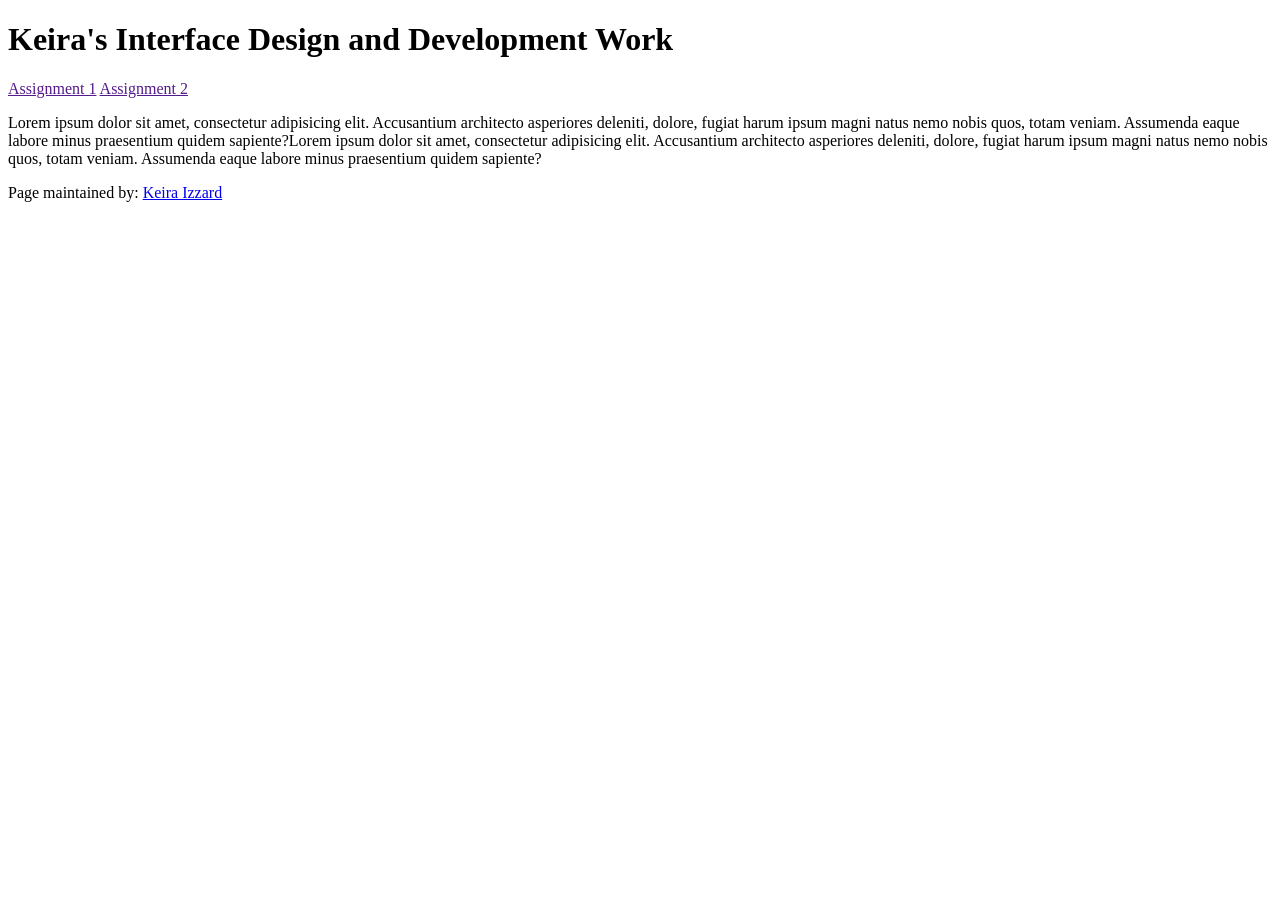
==== assignment1.html @ fe0f4af7 "Fixed broken assignment 1 nav link" ====
<!doctype html>
<html lang="en">
<head>
    <meta charset="UTF-8">
    <meta name="viewport"
          content="width=device-width, user-scalable=no, initial-scale=1.0, maximum-scale=1.0, minimum-scale=1.0">
    <meta http-equiv="X-UA-Compatible" content="ie=edge">

<!-- !!!!! -->
<!--    change this to refer to your specific page  -->
    <title>Flyingturtle</title>

<!-- !!!!! -->
<!--  change this to your preferred icon  -->
    <!-- favicon was sourced from favicon.io but the original graphics are copyright 2020 Twitter, Inc
    and other contributors -->
    <!-- They are licensed under CC-BY 4.0 as linked below -->
    <!-- https://creativecommons.org/licenses/by/4.0/ -->
    <link rel="icon" type="image/png" href="./assets/icons/chess.png">

    <link rel="stylesheet" href="reset.css">
    <link rel="stylesheet" href="style.css">
</head>
<body>

    <header>
<!-- !!!!! -->
<!--    change this to your preferred online name  -->
        <h1>Keira's Interface Design and Development Work</h1>
    </header>

    <div class="mainNavContainer">

        <nav>
            <a href="">Assignment 1</a>
            <a href="">Assignment 2</a>
        </nav>

        <main>
            <section id="intro-section">
                <p> Lorem ipsum dolor sit amet, consectetur adipisicing elit. Accusantium architecto asperiores deleniti, dolore, fugiat harum ipsum magni natus nemo nobis quos, totam veniam. Assumenda eaque labore minus praesentium quidem sapiente?Lorem ipsum dolor sit amet, consectetur adipisicing elit. Accusantium architecto asperiores deleniti, dolore, fugiat harum ipsum magni natus nemo nobis quos, totam veniam. Assumenda eaque labore minus praesentium quidem sapiente?</p>
            </section>
        </main>

        <!-- this is an empty element which helps with spacing -->
        <aside></aside>

    </div>

    <footer>
        <p>
<!-- !!!!! -->
<!--    change this to your preferred online name and update link to refer to your github page  -->
            Page maintained by:
            <a href="github.com/KeiraIzzard/" target="_blank">
                
            Keira Izzard
            </a>
        </p>
    </footer>
</body>
</html>
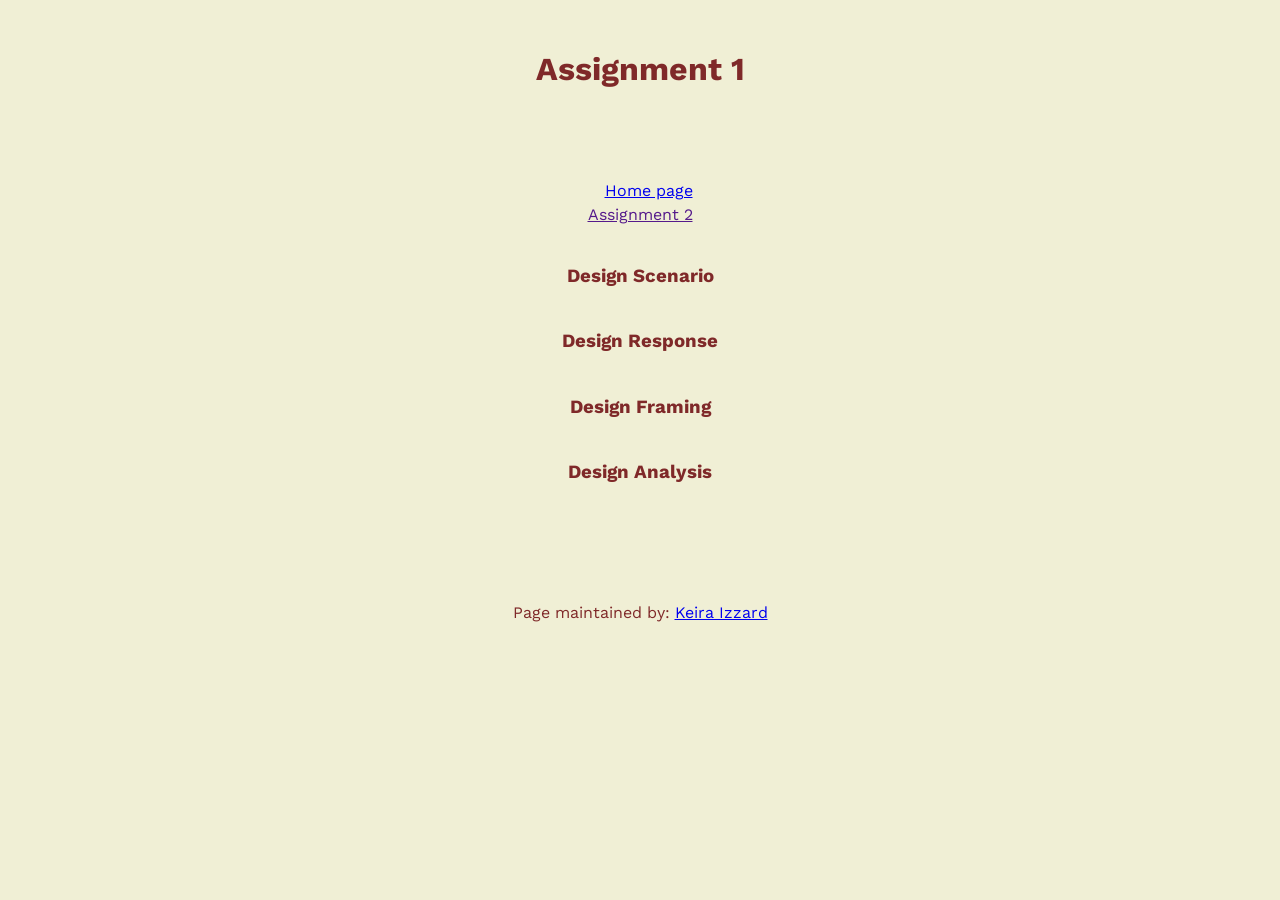
==== commit fd21c0c4: "Changed background colours for light and dark mode, changed text colours, centred headings and align" ====
--- a/assignment1.html
+++ b/assignment1.html
@@ -8,7 +8,7 @@
 
 <!-- !!!!! -->
 <!--    change this to refer to your specific page  -->
-    <title>Flyingturtle</title>
+    <title>Keira's Site</title>
 
 <!-- !!!!! -->
 <!--  change this to your preferred icon  -->
@@ -26,20 +26,32 @@
     <header>
 <!-- !!!!! -->
 <!--    change this to your preferred online name  -->
-        <h1>Keira's Interface Design and Development Work</h1>
+        <h1>Assignment 1</h1>
     </header>
 
     <div class="mainNavContainer">
 
         <nav>
-            <a href="">Assignment 1</a>
+            <a href="./index.html">Home page</a>
             <a href="">Assignment 2</a>
         </nav>
 
         <main>
-            <section id="intro-section">
-                <p> Lorem ipsum dolor sit amet, consectetur adipisicing elit. Accusantium architecto asperiores deleniti, dolore, fugiat harum ipsum magni natus nemo nobis quos, totam veniam. Assumenda eaque labore minus praesentium quidem sapiente?Lorem ipsum dolor sit amet, consectetur adipisicing elit. Accusantium architecto asperiores deleniti, dolore, fugiat harum ipsum magni natus nemo nobis quos, totam veniam. Assumenda eaque labore minus praesentium quidem sapiente?</p>
+            <section>
+            <h3>Design Scenario</h3>
+
+
             </section>
+            <h3>Design Response</h3>
+
+
+            </section>
+            <h3>Design Framing</h3>
+
+
+            </section>
+            <h3>Design Analysis</h3>
+
         </main>
 
         <!-- this is an empty element which helps with spacing -->
--- a/style.css
+++ b/style.css
@@ -0,0 +1,145 @@
+/*!!!!!*/
+/*add in your own font imports here*/
+/*remember to update them in the rest of the CSS : eg the body selector*/
+@import url('https://fonts.googleapis.com/css2?family=Work+Sans:ital,wght@0,100..900;1,100..900&display=swap');
+
+/*!!!!!*/
+/*change out, and/or add colours to the colour scheme*/
+:root{
+    /* basic 2-bit palette from 1bit Monitor Glow Palette by Polyducks */
+    /* https://lospec.com/palette-list/1bit-monitor-glow */
+    --colour-1: #7f2929;
+    --colour-2: #f0efd5;
+}
+
+/* this swaps the colour order to account for user's OS dark mode */
+/*!!!!!*/
+/*remember to update the colours here too to reflect the above changes*/
+@media (prefers-color-scheme: dark) {
+    :root{
+        --colour-1: #f0efd5;
+        --colour-2: #7f2929;
+    }
+}
+
+
+body {
+    background-color: var(--colour-2);
+    color: var(--colour-1);
+    font-family: 'Work Sans', sans-serif;
+    line-height: 1.5;
+    padding: 1rem;
+    display: flex;
+    flex-direction: column;
+    gap: 1rem;
+}
+
+header {
+    display: flex;
+    justify-content: center;
+    margin-block-end: 3rem;
+}
+header h1 {
+    text-align: center;
+}
+
+.mainNavContainer {
+    flex: 1;
+    display: flex;
+    flex-direction: column;
+    align-items: center;
+    gap: 1rem;
+}
+
+footer {
+    display: flex;
+    flex-direction: column;
+    align-items: center;
+    gap: 0.5rem;
+    margin-block-start: 1rem;
+}
+
+
+nav {
+    display: flex;
+    flex-direction: column;
+    min-width: fit-content;
+    flex: 1;
+    align-items: flex-end;
+}
+
+main {
+    display: flex;
+    flex-direction: column;
+    align-items: center;
+}
+
+aside {
+    visibility: hidden;
+    flex: 1;
+}
+
+footer {
+    display: flex;
+    justify-content: center;
+    margin-block-start: 3rem;
+}
+
+/*technique from Kevin Powell*/
+/*https://youtu.be/CU8Plk-53RU?si=zMpP0Pfbg1SaXeDB&t=255*/
+/*longer post about how this works and the * + * selector*/
+/*https://alistapart.com/article/axiomatic-css-and-lobotomized-owls/*/
+.prose > * + * {
+    margin-block-start: var(--prose-flow, 1em);
+}
+
+/* breakpoints from Material Design Spec https://m3.material.io/foundations/layout/breakpoints/overview */
+/* while sometimes mobile first is recommended, as we will be focused on desktop, we will start there */
+
+/* assumed base sizing is large (1200–1599px) : desktop  */
+
+/* extra-large breakpoint : desktop, ultrawide monitors */
+@media (width > 1600px) {
+
+}
+
+/* expanded breakpoint : phone or tablet in landscape, desktop */
+@media (width < 1200px) {
+    header {
+        margin-block-end: 2rem;
+    }
+    footer {
+        margin-block-start: 2rem;
+    }
+}
+/* medium breakpoint : tablet in portrait */
+@media (width < 840px) {
+    header {
+        margin-block-end: 1rem;
+    }
+    .mainNavContainer {
+        flex-direction: column;
+        justify-content: flex-start;
+        align-items: center;
+    }
+    nav {
+        flex: 0;
+        width: 100%;
+        max-width: 80rch;
+        justify-content: space-between;
+        flex-direction: row;
+    }
+    main {
+        flex: 1;
+    }
+    aside {
+        flex: 0;
+    }
+    footer {
+        margin-block-start: 1rem;
+    }
+}
+/* compact breakpoint : phone in portrait */
+@media (width < 600px) {
+
+}
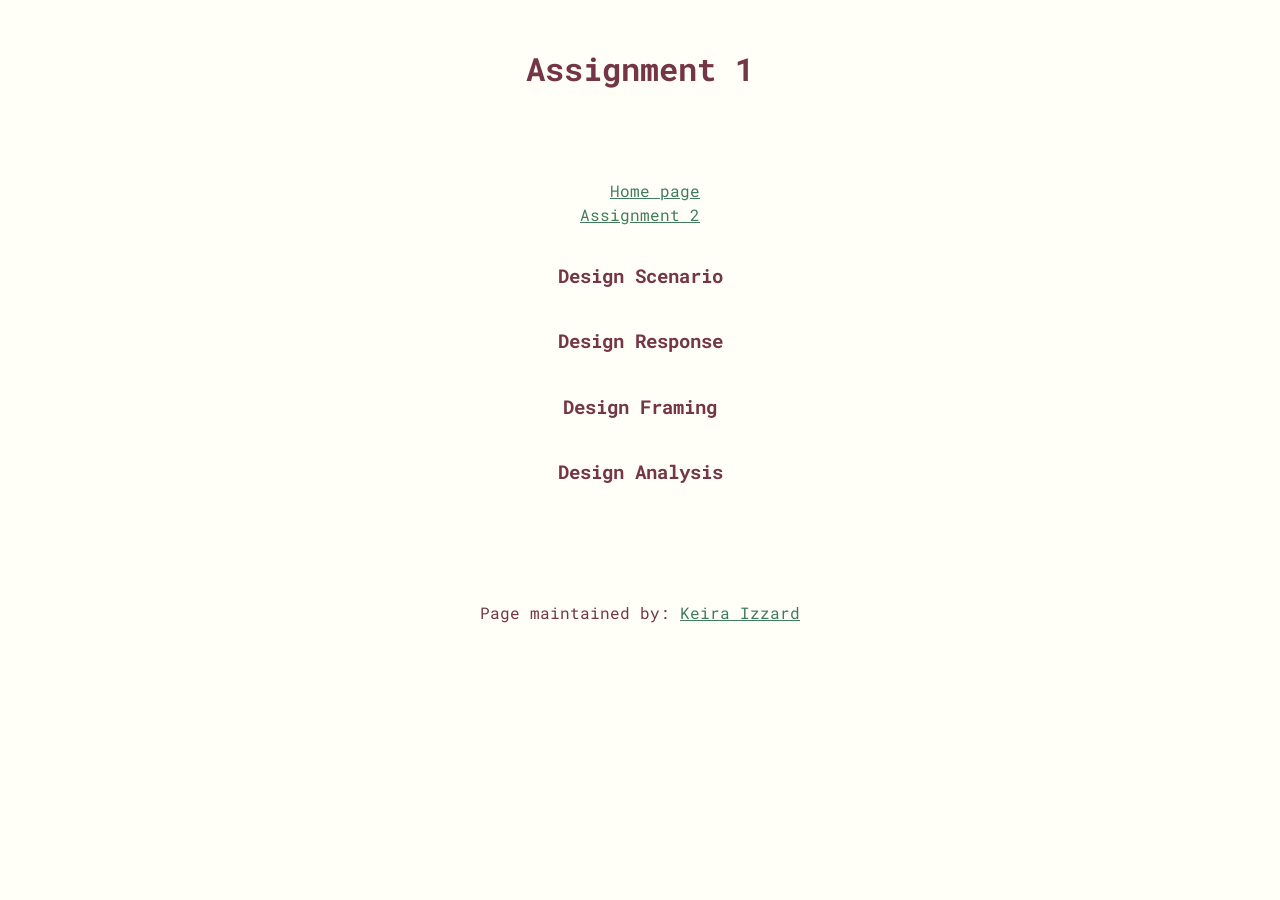
==== commit c2de51e7: "re changed colours for light and dark mode, coloured links, made sure links were aligned centre, cha" ====
--- a/assignment1.html
+++ b/assignment1.html
@@ -29,8 +29,7 @@
         <h1>Assignment 1</h1>
     </header>
 
-    <div class="mainNavContainer">
-
+    <div class="mainNavContainer leftAlignNav">
         <nav>
             <a href="./index.html">Home page</a>
             <a href="">Assignment 2</a>
@@ -58,6 +57,7 @@
         <aside></aside>
 
     </div>
+    
 
     <footer>
         <p>
--- a/style.css
+++ b/style.css
@@ -1,38 +1,38 @@
-/*!!!!!*/
-/*add in your own font imports here*/
-/*remember to update them in the rest of the CSS : eg the body selector*/
-@import url('https://fonts.googleapis.com/css2?family=Work+Sans:ital,wght@0,100..900;1,100..900&display=swap');
+@import url('https://fonts.googleapis.com/css2?family=Roboto+Mono:ital,wght@0,100..700;1,100..700&display=swap');
 
-/*!!!!!*/
-/*change out, and/or add colours to the colour scheme*/
 :root{
     /* basic 2-bit palette from 1bit Monitor Glow Palette by Polyducks */
     /* https://lospec.com/palette-list/1bit-monitor-glow */
-    --colour-1: #7f2929;
-    --colour-2: #f0efd5;
+    --colour-1: #743547; /* text color light mode*/
+    --colour-2: #fffff7; /*background color light mode*/
+    --link-colour: #407c5b; /*link colour light mode*/
 }
 
-/* this swaps the colour order to account for user's OS dark mode */
-/*!!!!!*/
-/*remember to update the colours here too to reflect the above changes*/
 @media (prefers-color-scheme: dark) {
     :root{
-        --colour-1: #f0efd5;
-        --colour-2: #7f2929;
-    }
-}
-
+            --colour-1: #fffff7; /*text color dark mode*/
+            --colour-2: #743547; /*background color dark mode*/
+            --link-colour: #b9ffc9; /*link colour dark mode*/
+        }
+       
+    
+        }
+        
+        a {
+            color: var(--link-colour);
+        }
 
 body {
-    background-color: var(--colour-2);
-    color: var(--colour-1);
-    font-family: 'Work Sans', sans-serif;
-    line-height: 1.5;
-    padding: 1rem;
-    display: flex;
-    flex-direction: column;
-    gap: 1rem;
-}
+        background-color: var(--colour-2);
+        color: var(--colour-1);
+        font-family: 'Roboto Mono', monospace;
+        line-height: 1.5;
+        padding: 1rem;
+        display: flex;
+        flex-direction: column;
+        gap: 1rem;
+        }
+
 
 header {
     display: flex;
@@ -41,6 +41,14 @@
 }
 header h1 {
     text-align: center;
+}
+
+.leftAlignNav {
+    align-items: flex-start;
+}
+
+main h2 {
+    margin-block: 2rem;
 }
 
 .mainNavContainer {
@@ -140,6 +148,4 @@
     }
 }
 /* compact breakpoint : phone in portrait */
-@media (width < 600px) {
-
-}+@media (width < 600px){ }
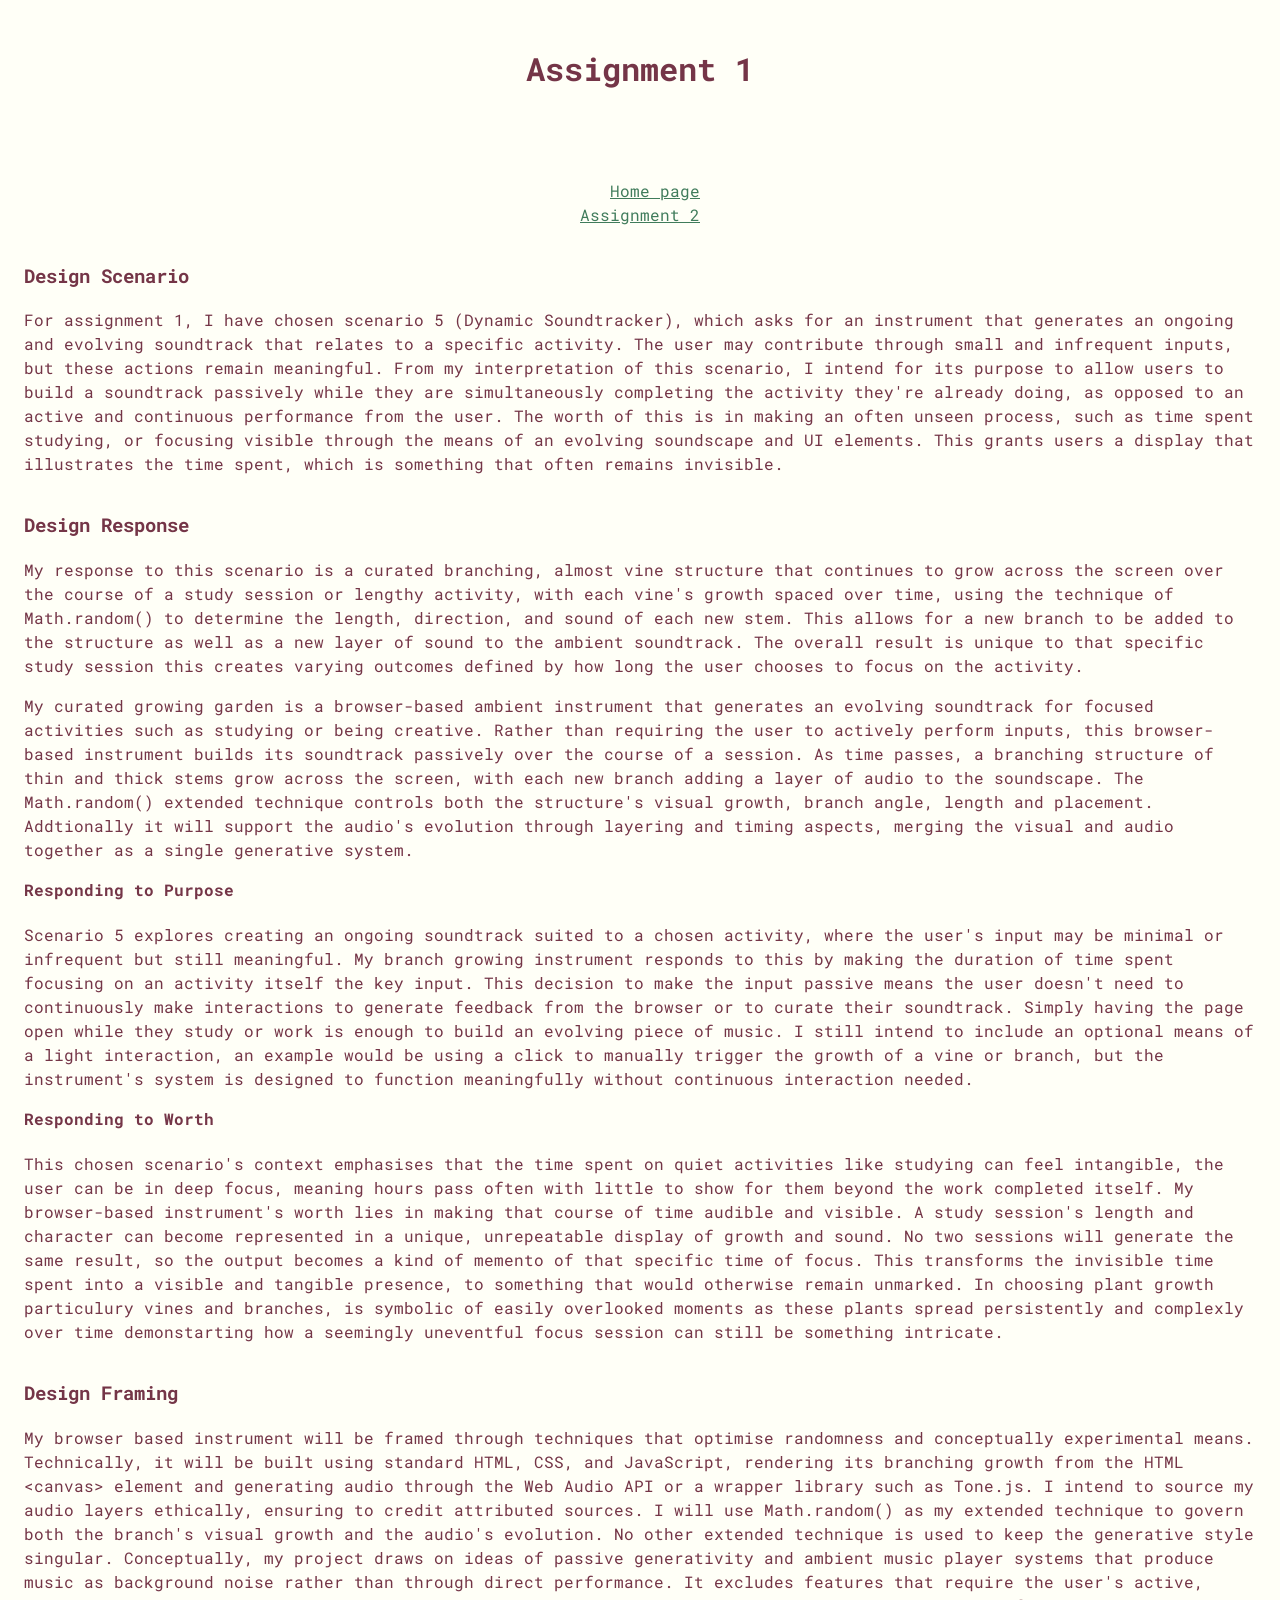
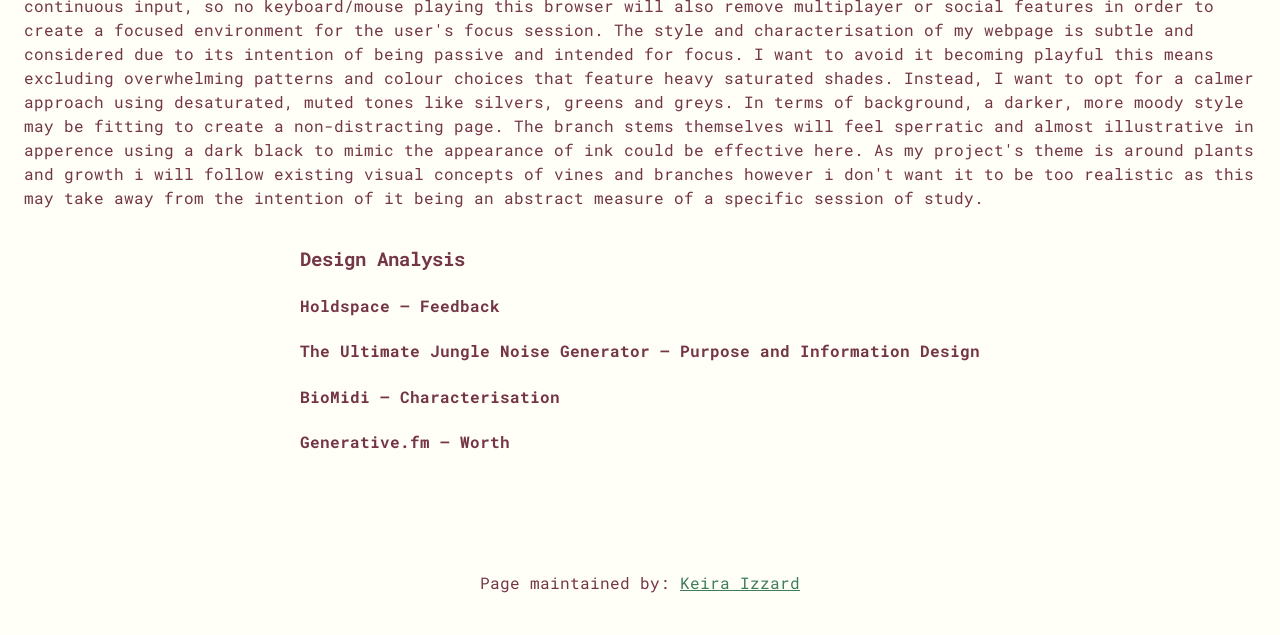
==== commit 76481012: "Added in my paragraph's of analysis" ====
--- a/assignment1.html
+++ b/assignment1.html
@@ -37,19 +37,49 @@
 
         <main>
             <section>
-            <h3>Design Scenario</h3>
-
-
-            </section>
-            <h3>Design Response</h3>
-
-
-            </section>
-            <h3>Design Framing</h3>
-
-
-            </section>
-            <h3>Design Analysis</h3>
+                <h3>Design Scenario</h3>
+                <div class="prose">
+                <p>For assignment 1, I have chosen scenario 5 (Dynamic Soundtracker), which asks for an instrument that generates an ongoing and evolving soundtrack that relates to a specific activity. The user may contribute through small and infrequent inputs, but these actions remain meaningful. From my interpretation of this scenario, I intend for its purpose to allow users to build a soundtrack passively while they are simultaneously completing the activity they're already doing, as opposed to an active and continuous performance from the user. The worth of this is in making an often unseen process, such as time spent studying, or focusing visible through the means of an evolving soundscape and UI elements. This grants users a display that illustrates the time spent, which is something that often remains invisible.</p>
+                </div>
+                </section>
+                
+                <section>
+                <h3>Design Response</h3>
+                <div class="prose">
+                <p>My response to this scenario is a curated branching, almost vine structure that continues to grow across the screen over the course of a study session or lengthy activity, with each vine's growth spaced over time, using the technique of Math.random() to determine the length, direction, and sound of each new stem. This allows for a new branch to be added to the structure as well as a new layer of sound to the ambient soundtrack. The overall result is unique to that specific study session this creates varying outcomes defined by how long the user chooses to focus on the activity.</p>
+                <p>My curated growing garden is a browser-based ambient instrument that generates an evolving soundtrack for focused activities such as studying or being creative. Rather than requiring the user to actively perform inputs, this browser-based instrument builds its soundtrack passively over the course of a session. As time passes, a branching structure of thin and thick stems grow across the screen, with each new branch adding a layer of audio to the soundscape. The Math.random() extended technique controls both the structure's visual growth, branch angle, length and placement. Addtionally it will support the audio's evolution through layering and timing aspects, merging the visual and audio together as a single generative system.</p>
+                
+                <h4>Responding to Purpose</h4>
+                <p>Scenario 5 explores creating an ongoing soundtrack suited to a chosen activity, where the user's input may be minimal or infrequent but still meaningful. My branch growing instrument responds to this by making the duration of time spent focusing on an activity itself the key input. This decision to make the input passive means the user doesn't need to continuously make interactions to generate feedback from the browser or to curate their soundtrack. Simply having the page open while they study or work is enough to build an evolving piece of music. I still intend to include an optional means of a light interaction, an example would be using a click to manually trigger the growth of a vine or branch, but the instrument's system is designed to function meaningfully without continuous interaction needed.</p>
+                
+                <h4>Responding to Worth</h4>
+                <p>This chosen scenario's context emphasises that the time spent on quiet activities like studying can feel intangible, the user can be in deep focus, meaning hours pass often with little to show for them beyond the work completed itself. My browser-based instrument's worth lies in making that course of time audible and visible. A study session's length and character can become represented in a unique, unrepeatable display of growth and sound. No two sessions will generate the same result, so the output becomes a kind of memento of that specific time of focus. This transforms the invisible time spent into a visible and tangible presence, to something that would otherwise remain unmarked. In choosing plant growth particulury vines and branches, is symbolic of easily overlooked moments as these plants spread persistently and complexly over time demonstarting how a seemingly uneventful focus session can still be something intricate.</p>
+                </div>
+                </section>
+                
+                <section>
+                <h3>Design Framing</h3>
+                <div class="prose">
+                <p>My browser based instrument will be framed through techniques that optimise randomness and conceptually experimental means. Technically, it will be built using standard HTML, CSS, and JavaScript, rendering its branching growth from the HTML &lt;canvas&gt; element and generating audio through the Web Audio API or a wrapper library such as Tone.js. I intend to source my audio layers ethically, ensuring to credit attributed sources. I will use Math.random() as my extended technique to govern both the branch's visual growth and the audio's evolution. No other extended technique is used to keep the generative style singular. Conceptually, my project draws on ideas of passive generativity and ambient music player systems that produce music as background noise rather than through direct performance. It excludes features that require the user's active, continuous input, so no keyboard/mouse playing this browser will also remove multiplayer or social features in order to create a focused environment for the user's focus session. The style and characterisation of my webpage is subtle and considered due to its intention of being passive and intended for focus. I want to avoid it becoming playful this means excluding overwhelming patterns and colour choices that feature heavy saturated shades. Instead, I want to opt for a calmer approach using desaturated, muted tones like silvers, greens and greys. In terms of background, a darker, more moody style may be fitting to create a non-distracting page. The branch stems themselves will feel sperratic and almost illustrative in apperence using a dark black to mimic the appearance of ink could be effective here. As my project's theme is around plants and growth i will follow existing visual concepts of vines and branches however i don't want it to be too realistic as this may take away from the intention of it being an abstract measure of a specific session of study.</p>
+                </div>
+                </section>
+                
+                <section>
+                <h3>Design Analysis</h3>
+                <div class="prose">
+                <h4>Holdspace — Feedback</h4>
+                <p></p>
+                
+                <h4>The Ultimate Jungle Noise Generator — Purpose and Information Design</h4>
+                <p></p>
+                
+                <h4>BioMidi — Characterisation</h4>
+                <p></p>
+                
+                <h4>Generative.fm — Worth</h4>
+                <p></p>
+                </div>
+                </section>
 
         </main>
 
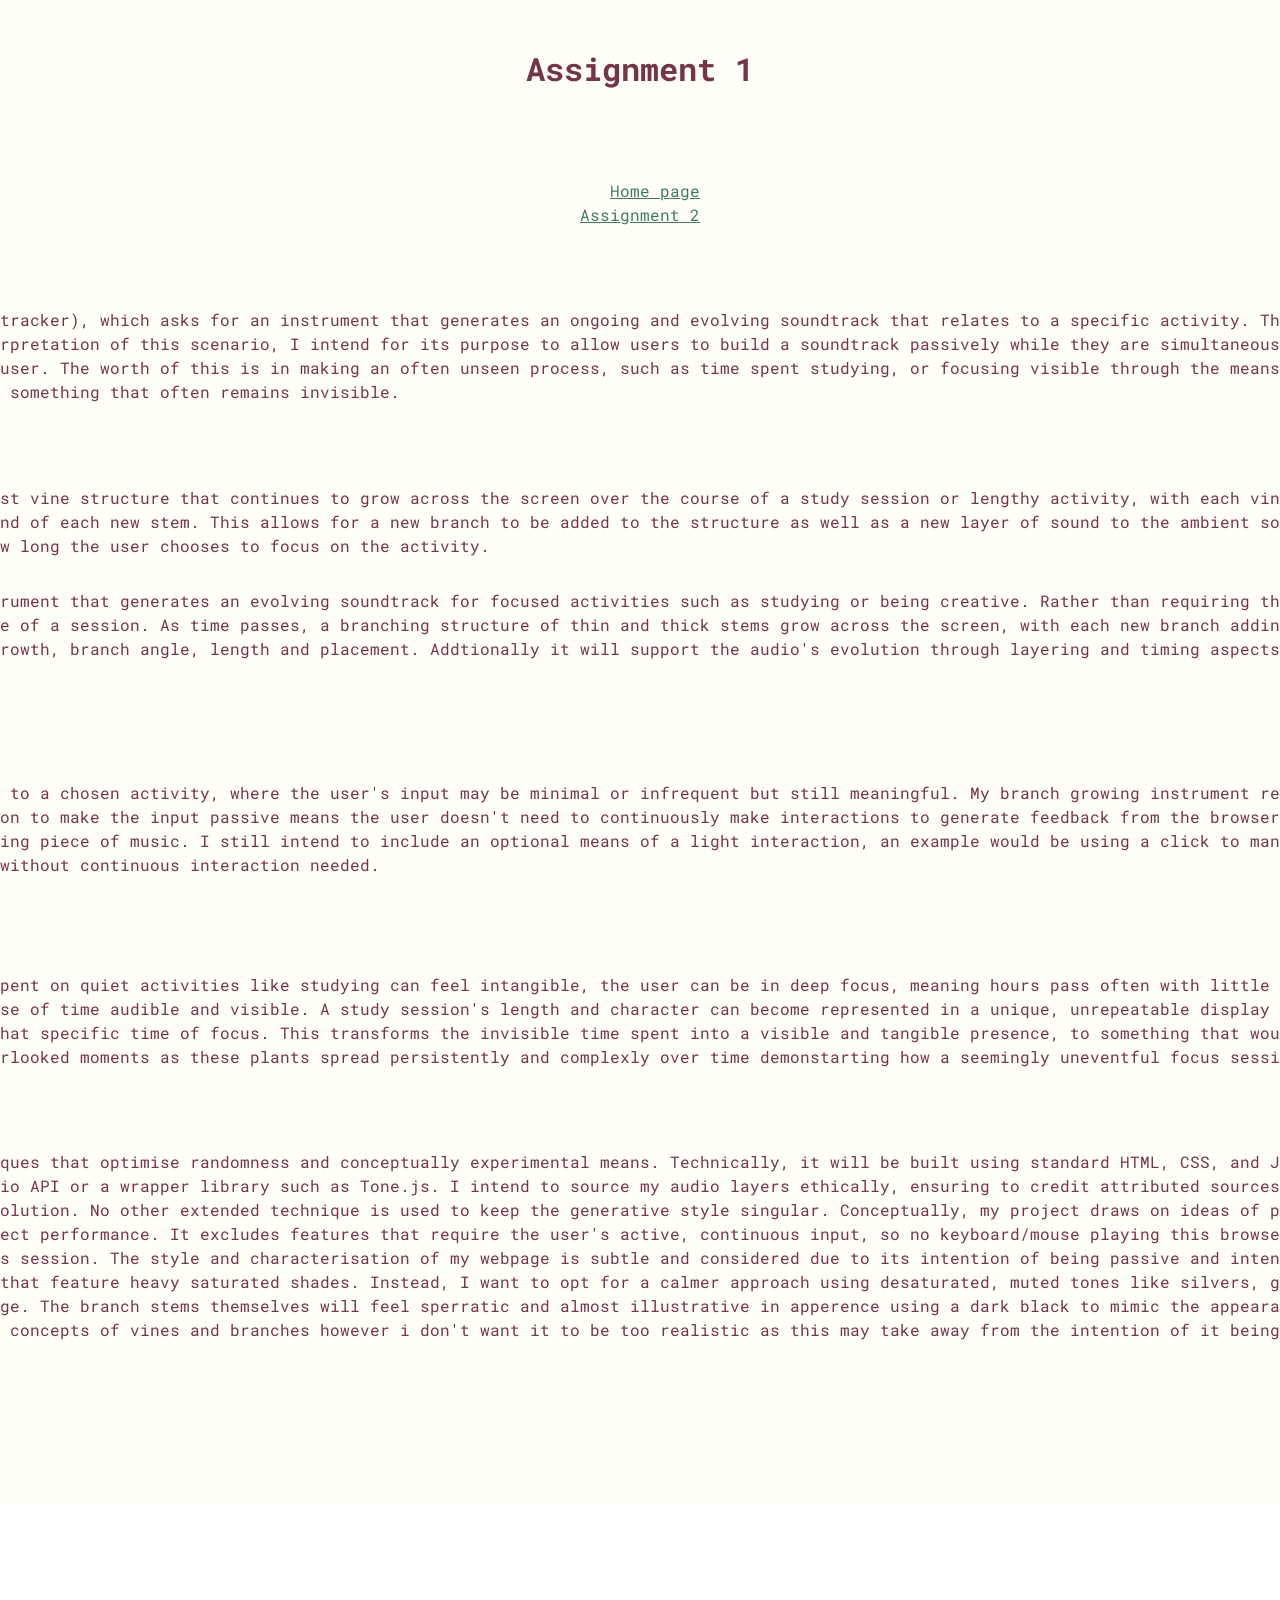
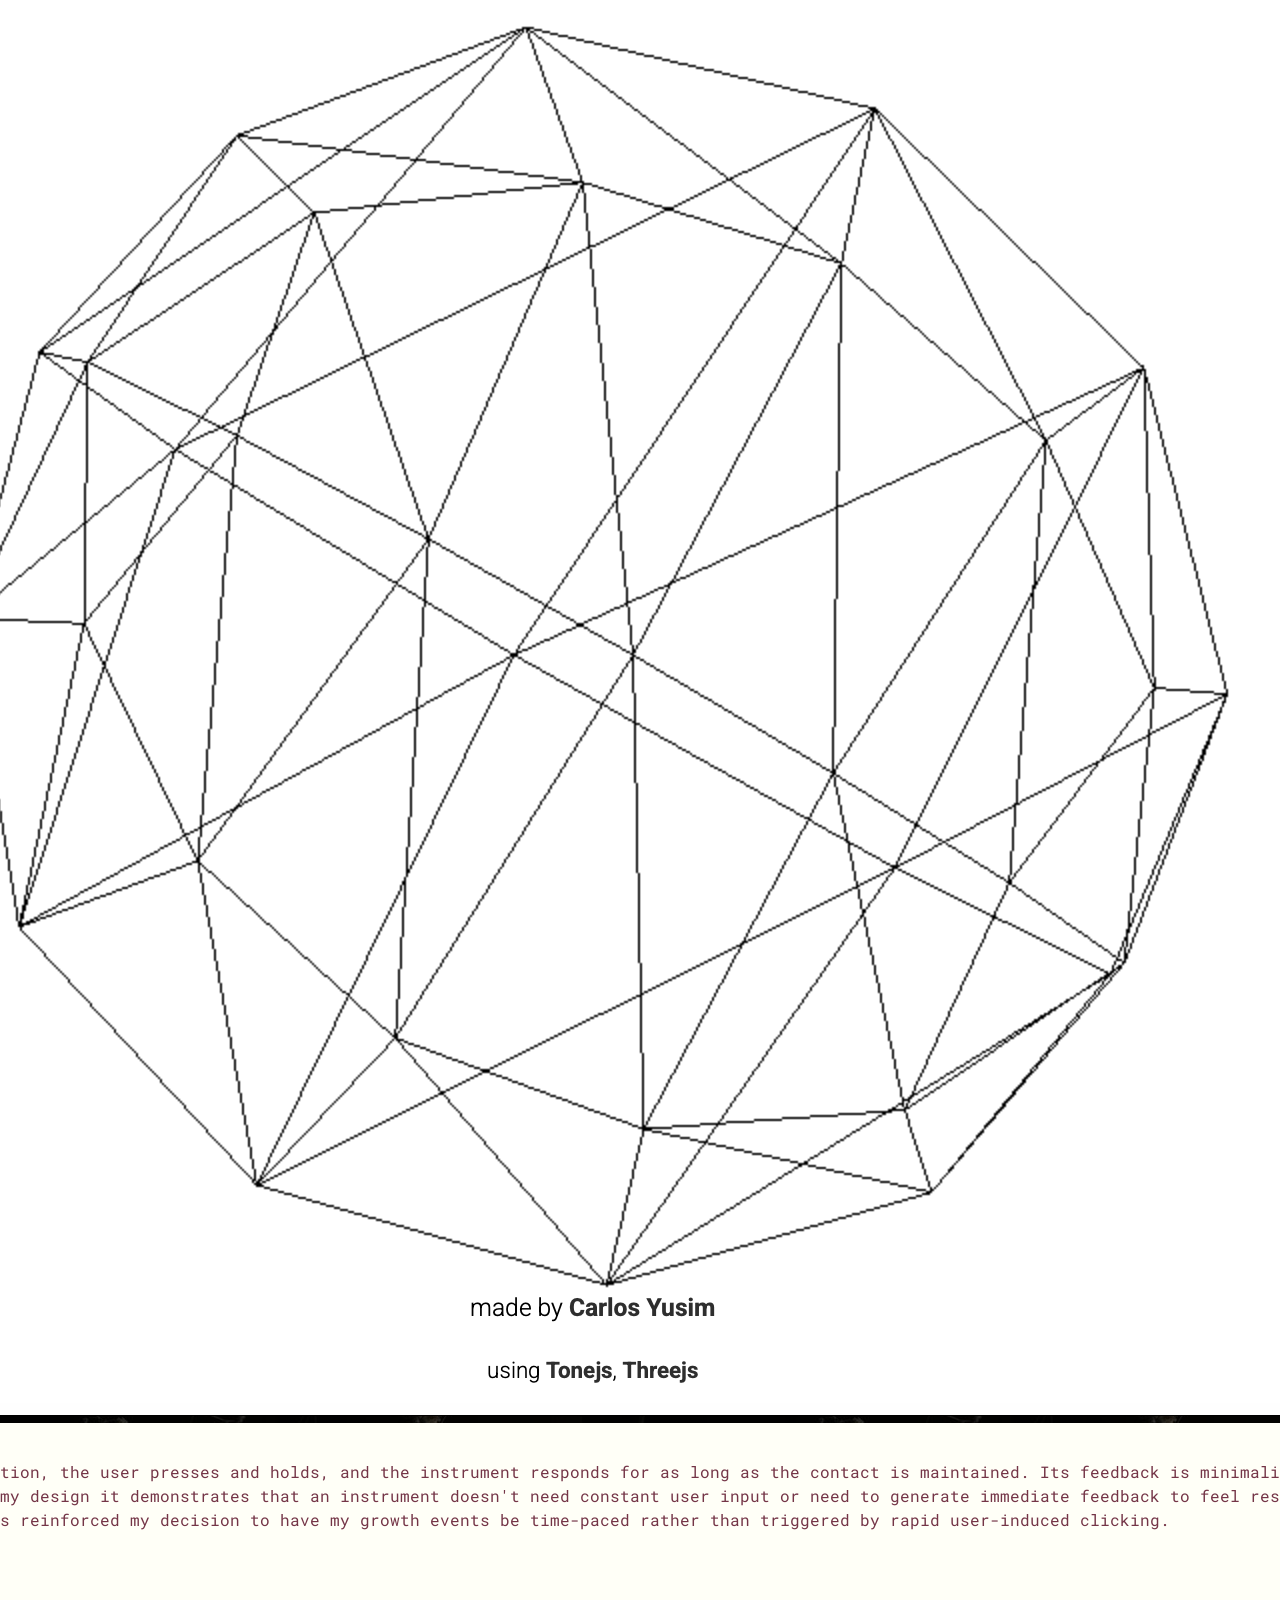
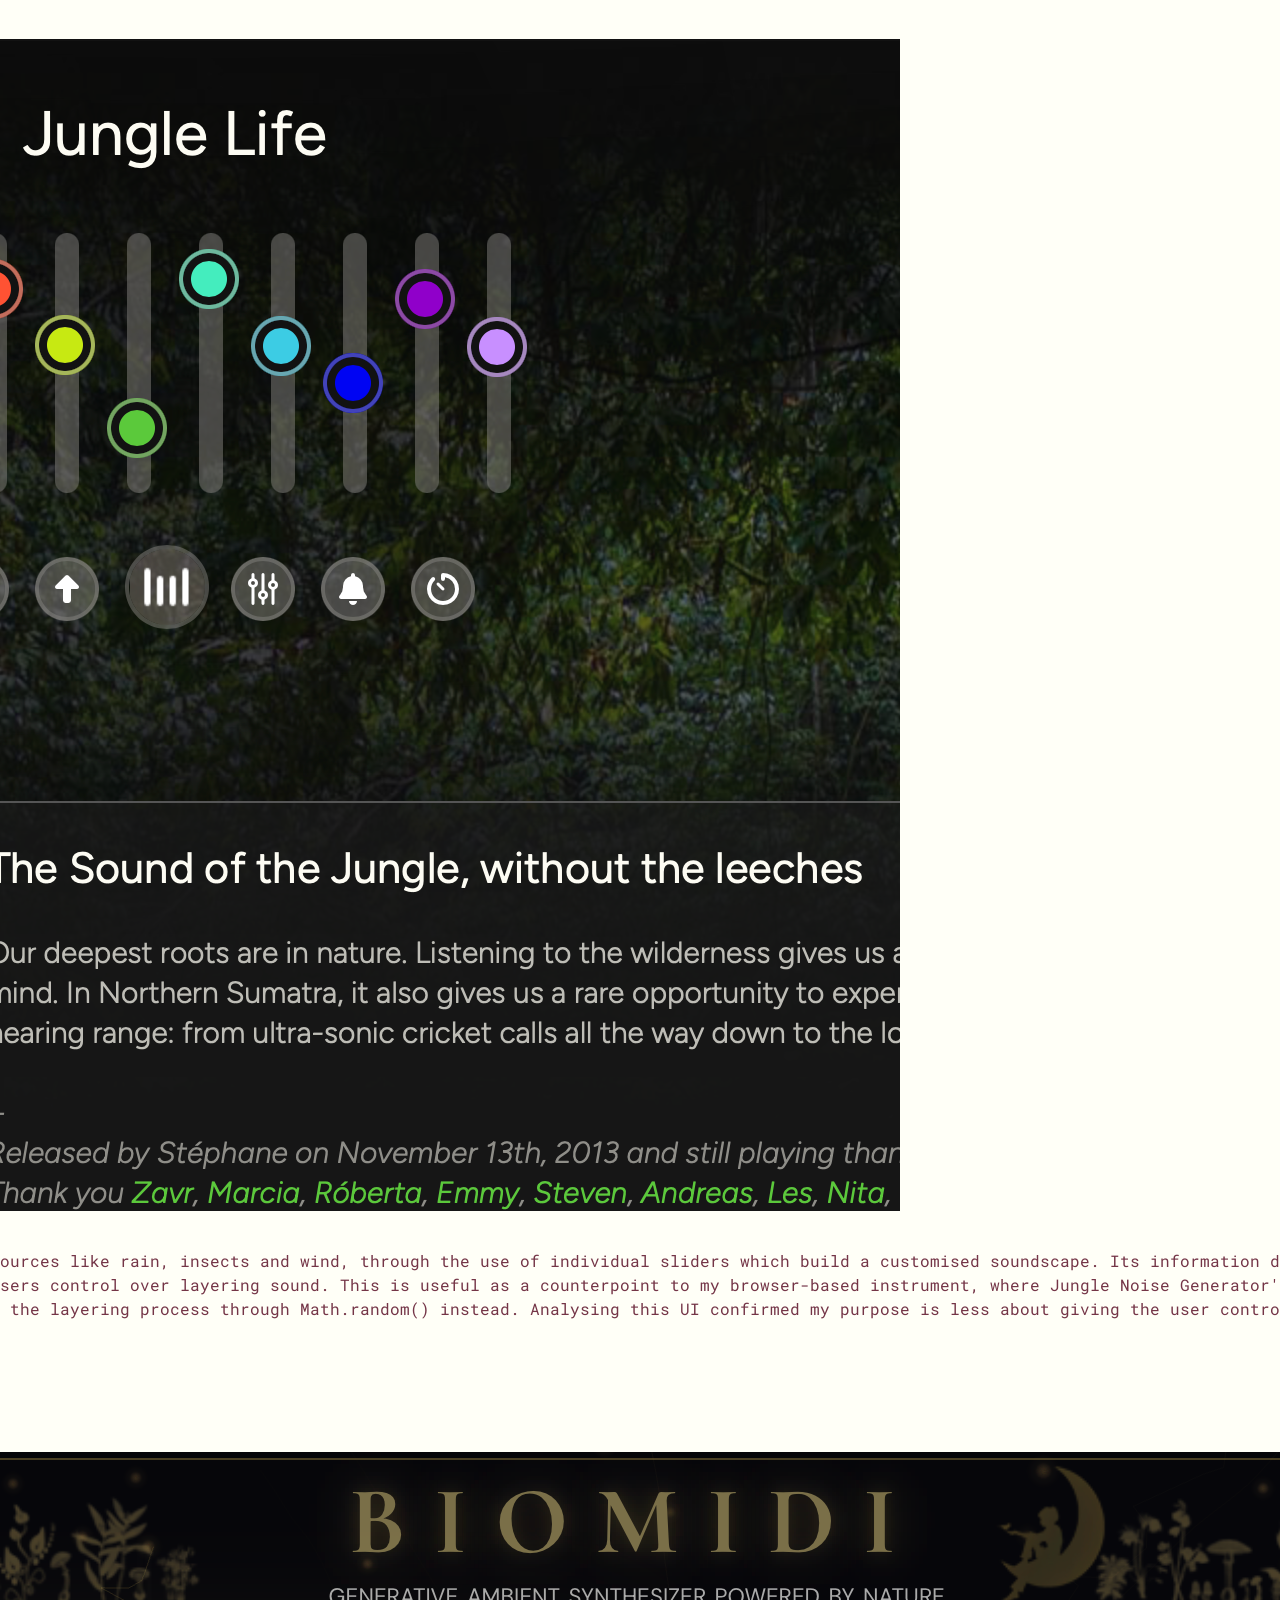
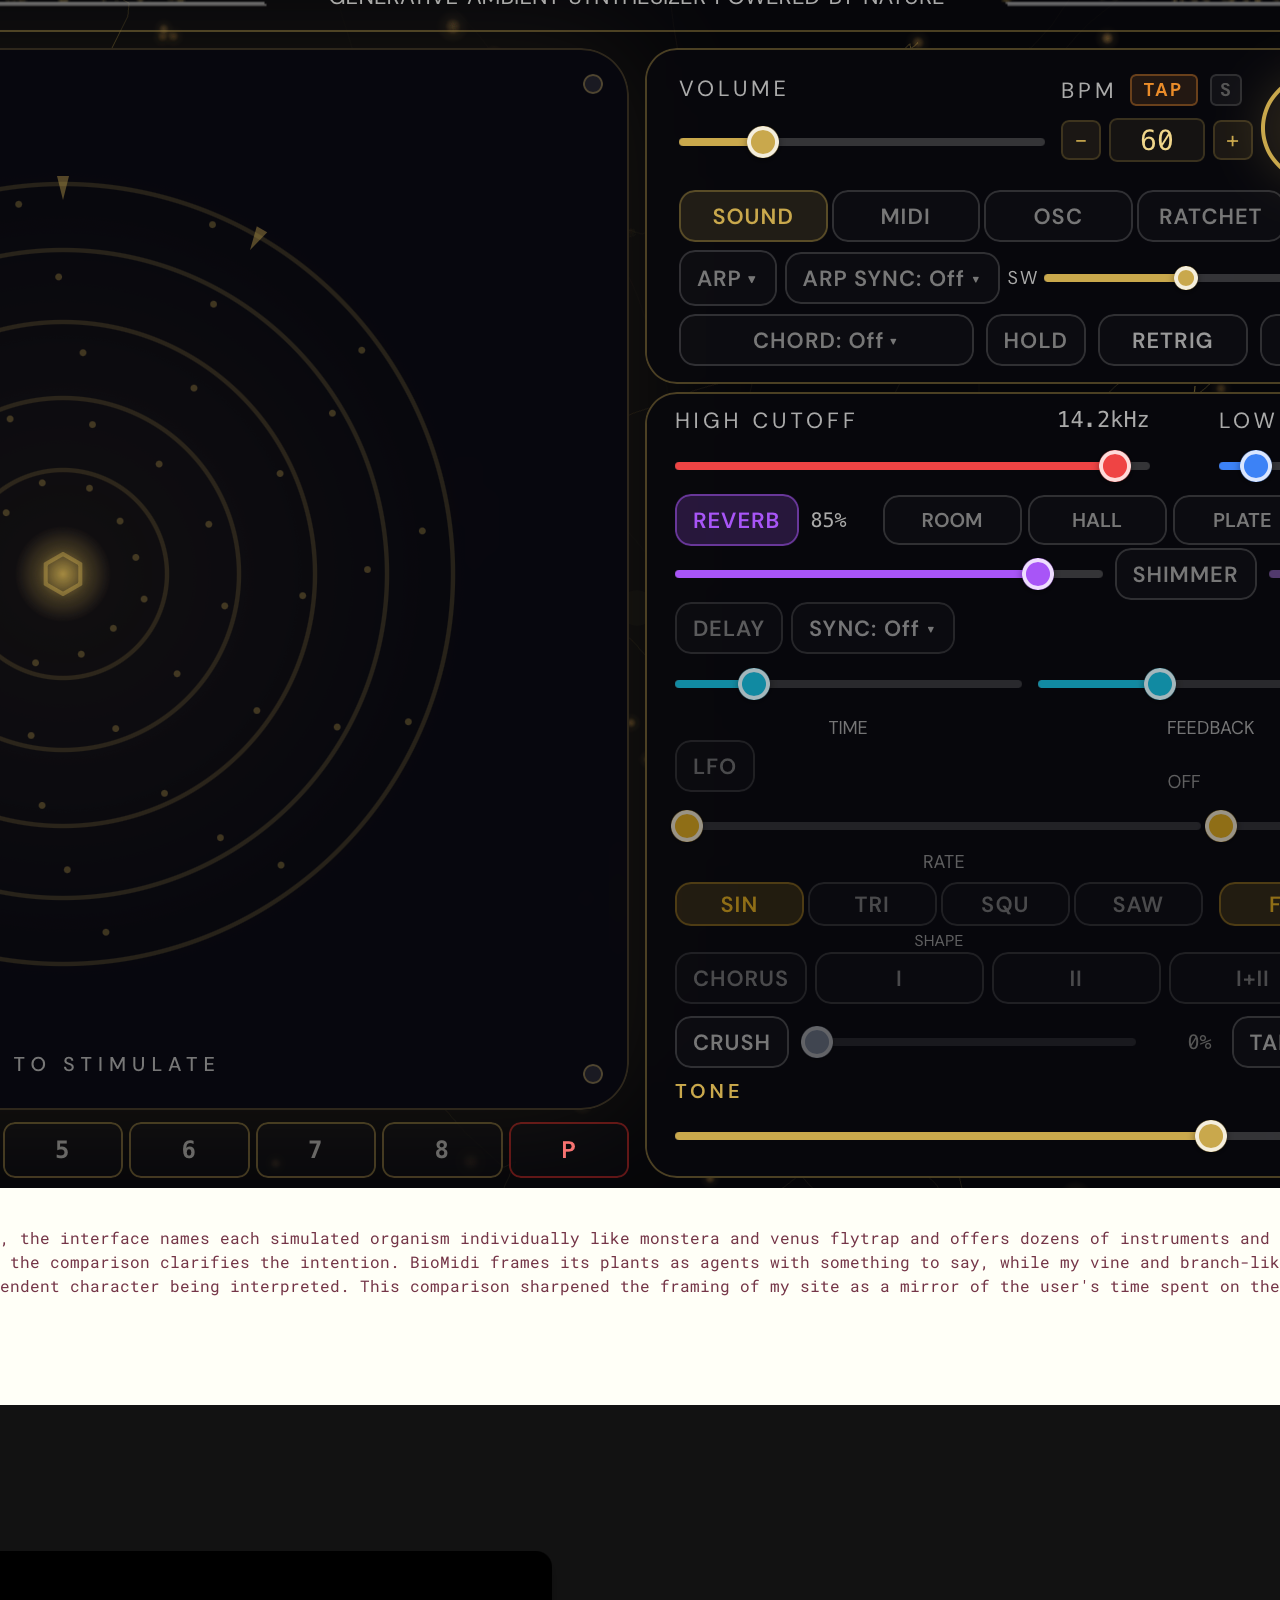
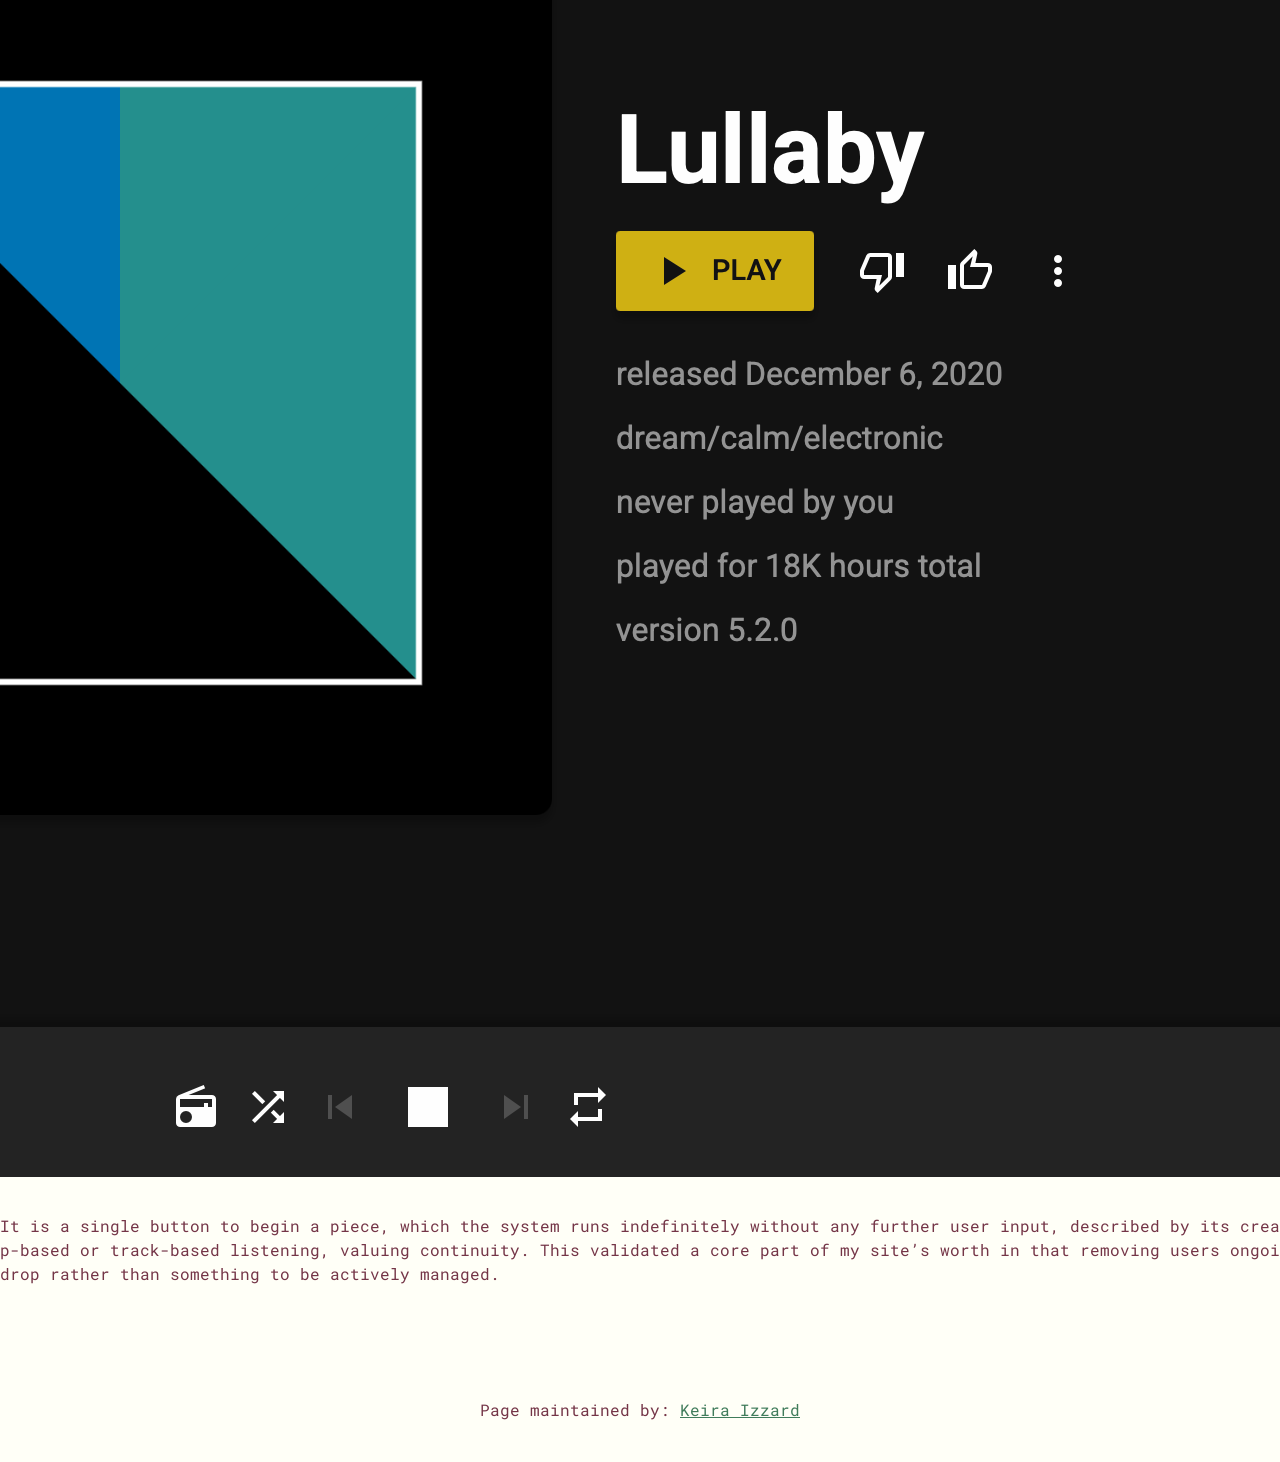
==== commit e6ecc9b6: "added in 4 UI analysis and screenshots of the webpages and styled these in css rounding the edges an" ====
--- a/assignment1.html
+++ b/assignment1.html
@@ -49,10 +49,10 @@
                 <p>My response to this scenario is a curated branching, almost vine structure that continues to grow across the screen over the course of a study session or lengthy activity, with each vine's growth spaced over time, using the technique of Math.random() to determine the length, direction, and sound of each new stem. This allows for a new branch to be added to the structure as well as a new layer of sound to the ambient soundtrack. The overall result is unique to that specific study session this creates varying outcomes defined by how long the user chooses to focus on the activity.</p>
                 <p>My curated growing garden is a browser-based ambient instrument that generates an evolving soundtrack for focused activities such as studying or being creative. Rather than requiring the user to actively perform inputs, this browser-based instrument builds its soundtrack passively over the course of a session. As time passes, a branching structure of thin and thick stems grow across the screen, with each new branch adding a layer of audio to the soundscape. The Math.random() extended technique controls both the structure's visual growth, branch angle, length and placement. Addtionally it will support the audio's evolution through layering and timing aspects, merging the visual and audio together as a single generative system.</p>
                 
-                <h4>Responding to Purpose</h4>
+                <h3>Responding to Purpose</h3>
                 <p>Scenario 5 explores creating an ongoing soundtrack suited to a chosen activity, where the user's input may be minimal or infrequent but still meaningful. My branch growing instrument responds to this by making the duration of time spent focusing on an activity itself the key input. This decision to make the input passive means the user doesn't need to continuously make interactions to generate feedback from the browser or to curate their soundtrack. Simply having the page open while they study or work is enough to build an evolving piece of music. I still intend to include an optional means of a light interaction, an example would be using a click to manually trigger the growth of a vine or branch, but the instrument's system is designed to function meaningfully without continuous interaction needed.</p>
                 
-                <h4>Responding to Worth</h4>
+                <h3>Responding to Worth</h3>
                 <p>This chosen scenario's context emphasises that the time spent on quiet activities like studying can feel intangible, the user can be in deep focus, meaning hours pass often with little to show for them beyond the work completed itself. My browser-based instrument's worth lies in making that course of time audible and visible. A study session's length and character can become represented in a unique, unrepeatable display of growth and sound. No two sessions will generate the same result, so the output becomes a kind of memento of that specific time of focus. This transforms the invisible time spent into a visible and tangible presence, to something that would otherwise remain unmarked. In choosing plant growth particulury vines and branches, is symbolic of easily overlooked moments as these plants spread persistently and complexly over time demonstarting how a seemingly uneventful focus session can still be something intricate.</p>
                 </div>
                 </section>
@@ -67,17 +67,24 @@
                 <section>
                 <h3>Design Analysis</h3>
                 <div class="prose">
-                <h4>Holdspace — Feedback</h4>
-                <p></p>
+                <h4>Holdspace (Carlos Yusim)</h4>
+                <img src="./assets/images/holdspace.png" alt="holdspace.png">
+                <p>Holdspace is built around a single sustained hold interaction, the user presses and holds, and the instrument responds for as long as the contact is maintained. Its feedback is minimalistic and slow to unfold, rewarding users patience rather than input. This passive feedback is directly useful for my design it demonstrates that an instrument doesn't need constant user input or need to generate immediate feedback to feel responsive. Instead, the feedback is linked to the duration spent on the task rather than the frequency of input. This reinforced my decision to have my growth events be time-paced rather than triggered by rapid user-induced clicking.
+                </p>
                 
-                <h4>The Ultimate Jungle Noise Generator — Purpose and Information Design</h4>
-                <p></p>
+                <h4>The Ultimate Jungle Noise Generator (Stéphane Pigeon) </h4>
+                <img src="./assets/images/jungle.png" alt="jungle.png">
+                <p>This tool lets users layer multiple environmental sound sources like rain, insects and wind, through the use of individual sliders which build a customised soundscape. Its information design is essentially a mixing desk with each slider clearly labelled and independently adjustable, granting users control over layering sound. This is useful as a counterpoint to my browser-based instrument, where Jungle Noise Generator's purpose is user-directed control over layering. My page will intentionally remove that manual control, automating the layering process through Math.random() instead. Analysing this UI confirmed my purpose is less about giving the user control and more about generating almost an artefact of their time spent focused on a specific activity.  
+                </p>
                 
-                <h4>BioMidi — Characterisation</h4>
-                <p></p>
+                <h4>BioMidi</h4>
+                <img src="./assets/images/biomidi.png" alt="biomidi.png">
+                <p>
+                    BioMidi characterises plants as active musical performers, the interface names each simulated organism individually like monstera and venus flytrap and offers dozens of instruments and scales to interpret their signal. Although my browser-based instrument also takes plants as its visual subject, the comparison clarifies the intention. BioMidi frames its plants as agents with something to say, while my vine and branch-like structures have no agency or voice of their own, it is entirely a reflection of the user's session, not an independent character being interpreted. This comparison sharpened the framing of my site as a mirror of the user's time spent on their activity rather than a performer of its own.</p>
                 
-                <h4>Generative.fm — Worth</h4>
-                <p></p>
+                <h4>Generative.fm (Alex Bainter) </h4>
+                <img src="./assets/images/generative.png" alt="screenshot of generative fm interface">
+                <p>Generative.fm strips interaction down to almost nothing. It is a single button to begin a piece, which the system runs indefinitely without any further user input, described by its creator as music that "lasts as long as you're willing to listen." Its worth lies in offering an alternative to loop-based or track-based listening, valuing continuity. This validated a core part of my site’s worth in that removing users ongoing control isn't a limitation, but can itself be a way of letting a soundtrack exist as a continuous, evolving backdrop rather than something to be actively managed. </p>
                 </div>
                 </section>
 
--- a/style.css
+++ b/style.css
@@ -6,17 +6,25 @@
     --colour-1: #743547; /* text color light mode*/
     --colour-2: #fffff7; /*background color light mode*/
     --link-colour: #407c5b; /*link colour light mode*/
+    --prose-flow: 1.95em;
 }
+
 
 @media (prefers-color-scheme: dark) {
     :root{
             --colour-1: #fffff7; /*text color dark mode*/
             --colour-2: #743547; /*background color dark mode*/
             --link-colour: #b9ffc9; /*link colour dark mode*/
+           
+            }
+            .prose h3 {
+                margin-block-start: 2em;
+                }
         }
        
-    
-        }
+        
+            
+        
         
         a {
             color: var(--link-colour);
